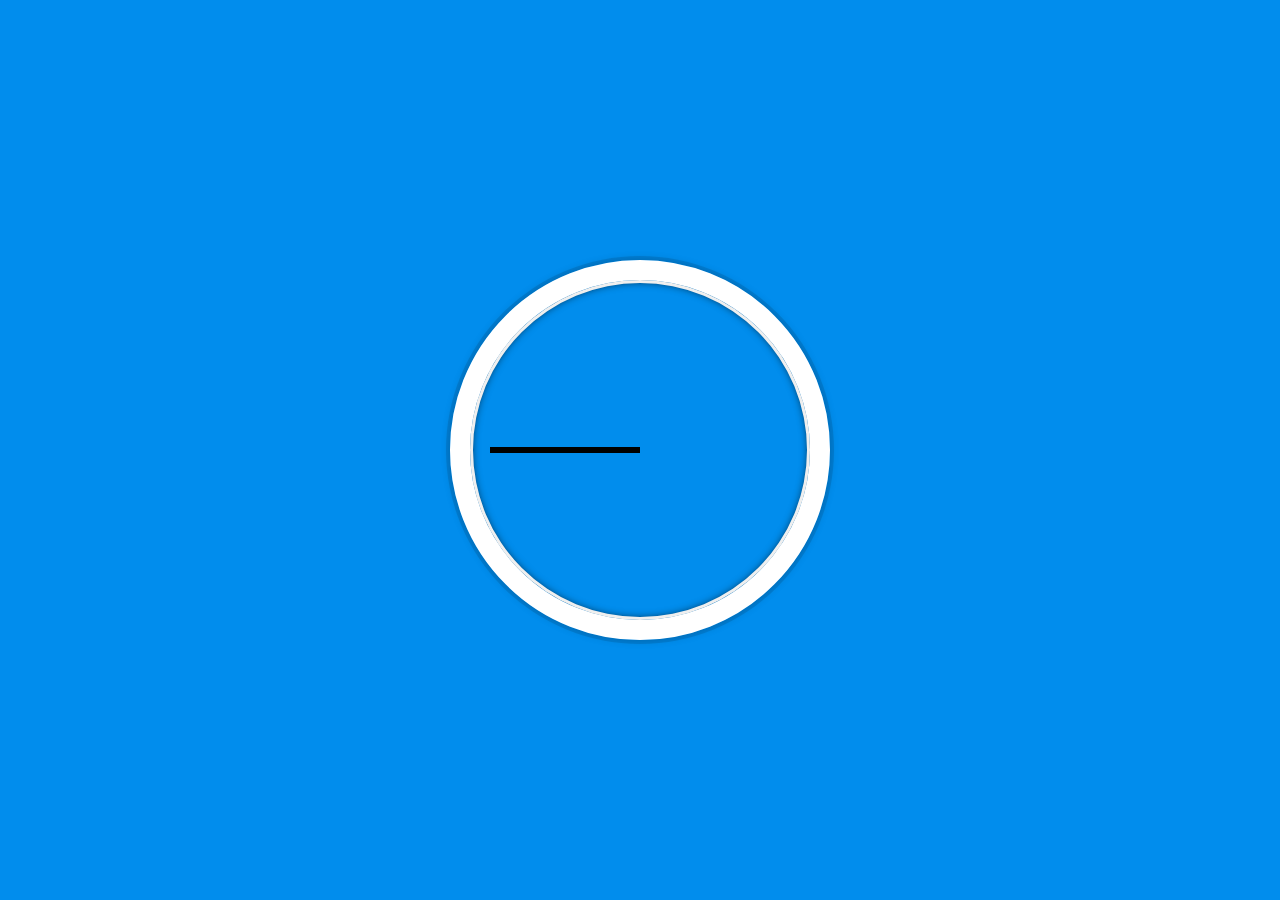
==== 02-jsclock/index.html @ 4b08fe09 "add clock exercise" ====
<!DOCTYPE html>
<html lang="en">
<head>
  <meta charset="UTF-8">
  <title>JS + CSS Clock</title>
</head>
<body>


    <div class="clock">
      <div class="clock-face">
        <div class="hand hour-hand"></div>
        <div class="hand min-hand"></div>
        <div class="hand second-hand"></div>
      </div>
    </div>


  <style>
    html {
      background: #018DED url(https://unsplash.it/1500/1000?image=881&blur=5);
      background-size: cover;
      font-family: 'helvetica neue';
      text-align: center;
      font-size: 10px;
    }

    body {
      margin: 0;
      font-size: 2rem;
      display: flex;
      flex: 1;
      min-height: 100vh;
      align-items: center;
    }

    .clock {
      width: 30rem;
      height: 30rem;
      border: 20px solid white;
      border-radius: 50%;
      margin: 50px auto;
      position: relative;
      padding: 2rem;
      box-shadow:
        0 0 0 4px rgba(0,0,0,0.1),
        inset 0 0 0 3px #EFEFEF,
        inset 0 0 10px black,
        0 0 10px rgba(0,0,0,0.2);
    }

    .clock-face {
      position: relative;
      width: 100%;
      height: 100%;
      transform: translateY(-3px); /* account for the height of the clock hands */
    }

    .hand {
      width: 50%;
      height: 6px;
      background: black;
      position: absolute;
      top: 50%;
    }

  </style>

  <script>


  </script>
</body>
</html>
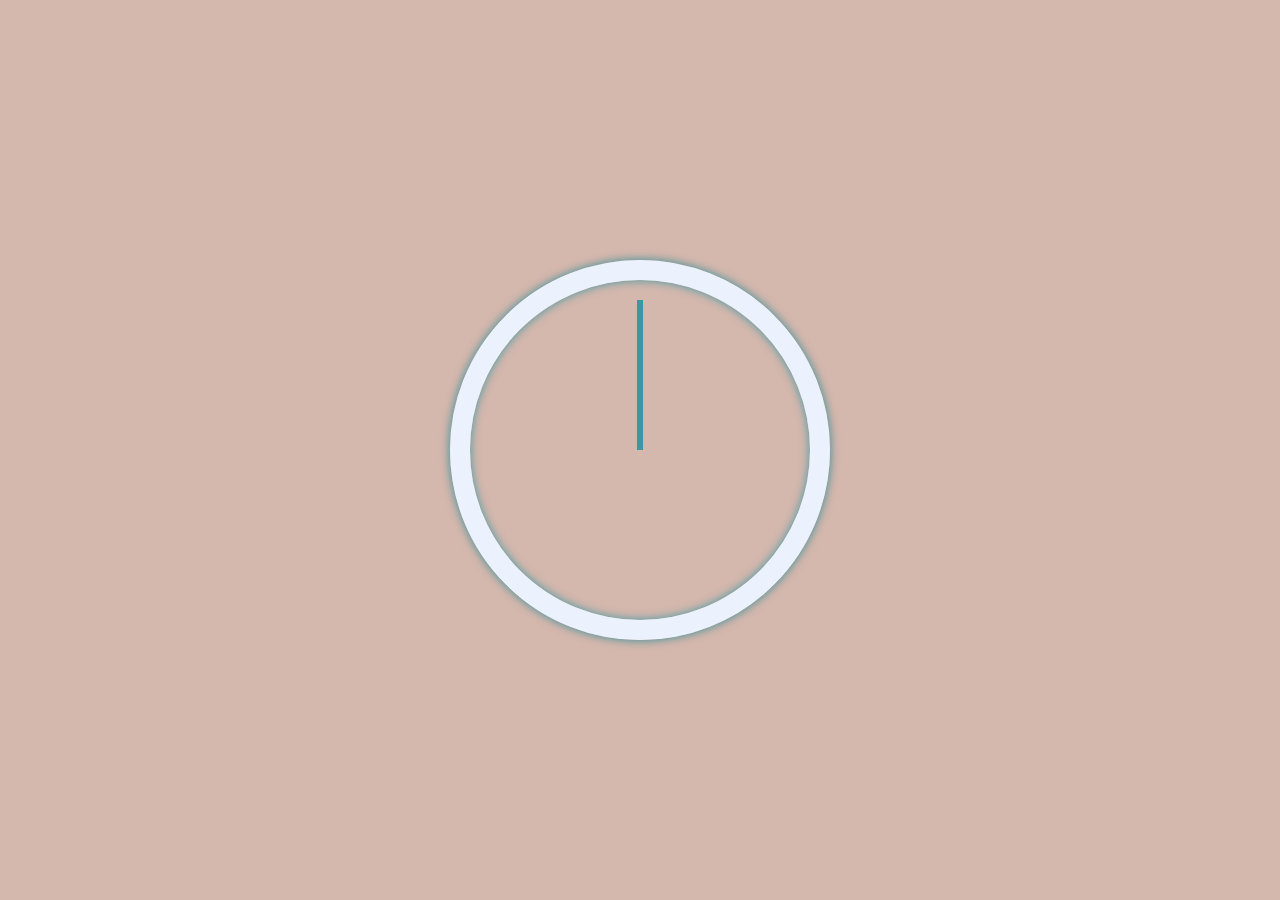
==== commit 43fa4673: "clock with h, min, sec based on current time" ====
--- a/02-jsclock/index.html
+++ b/02-jsclock/index.html
@@ -3,72 +3,19 @@
 <head>
   <meta charset="UTF-8">
   <title>JS + CSS Clock</title>
+  <link rel="stylesheet" href="style.css">
 </head>
 <body>
 
+  <div class="clock">
+    <div class="clock-face">
+      <div class="hand hour-hand"></div>
+      <div class="hand min-hand"></div>
+      <div class="hand second-hand"></div>
+    </div>
+  </div>
 
-    <div class="clock">
-      <div class="clock-face">
-        <div class="hand hour-hand"></div>
-        <div class="hand min-hand"></div>
-        <div class="hand second-hand"></div>
-      </div>
-    </div>
+  <script src="index.js"></script>
 
-
-  <style>
-    html {
-      background: #018DED url(https://unsplash.it/1500/1000?image=881&blur=5);
-      background-size: cover;
-      font-family: 'helvetica neue';
-      text-align: center;
-      font-size: 10px;
-    }
-
-    body {
-      margin: 0;
-      font-size: 2rem;
-      display: flex;
-      flex: 1;
-      min-height: 100vh;
-      align-items: center;
-    }
-
-    .clock {
-      width: 30rem;
-      height: 30rem;
-      border: 20px solid white;
-      border-radius: 50%;
-      margin: 50px auto;
-      position: relative;
-      padding: 2rem;
-      box-shadow:
-        0 0 0 4px rgba(0,0,0,0.1),
-        inset 0 0 0 3px #EFEFEF,
-        inset 0 0 10px black,
-        0 0 10px rgba(0,0,0,0.2);
-    }
-
-    .clock-face {
-      position: relative;
-      width: 100%;
-      height: 100%;
-      transform: translateY(-3px); /* account for the height of the clock hands */
-    }
-
-    .hand {
-      width: 50%;
-      height: 6px;
-      background: black;
-      position: absolute;
-      top: 50%;
-    }
-
-  </style>
-
-  <script>
-
-
-  </script>
 </body>
 </html>
--- a/02-jsclock/style.css
+++ b/02-jsclock/style.css
@@ -0,0 +1,49 @@
+html {
+  background: #D4B7AD url(https://images.unsplash.com/photo-1506252374453-ef5237291d83?ixlib=rb-1.2.1&ixid=MXwxMjA3fDB8MHxwaG90by1wYWdlfHx8fGVufDB8fHw%3D&auto=format&fit=crop&w=1268&q=80&blur=5);
+  background-size: cover;
+  font-family: 'helvetica neue';
+  text-align: center;
+  font-size: 10px;
+}
+
+body {
+  margin: 0;
+  font-size: 2rem;
+  display: flex;
+  flex: 1;
+  min-height: 100vh;
+  align-items: center;
+}
+
+.clock {
+  width: 30rem;
+  height: 30rem;
+  border: 20px solid #EBF2FD;
+  border-radius: 50%;
+  margin: 50px auto;
+  position: relative;
+  padding: 2rem;
+  box-shadow:
+    0 0 10px #3C97A2,
+    inset 0 0 10px #3C97A2,
+    0 0 10px rgba(0,0,0,0.1);
+}
+
+.clock-face {
+  position: relative;
+  width: 100%;
+  height: 100%;
+  transform: translateY(-3px); /* account for the height of the clock hands */
+}
+
+.hand {
+  width: 50%;
+  height: 6px;
+  background: #3C97A2;
+  position: absolute;
+  top: 50%;
+  transform-origin: 100%;
+  transform: rotate(90deg);
+  transition: all 0.1s;
+  transition-timing-function: cubic-bezier(0.1, 2.7, 0.6, 1);
+}
